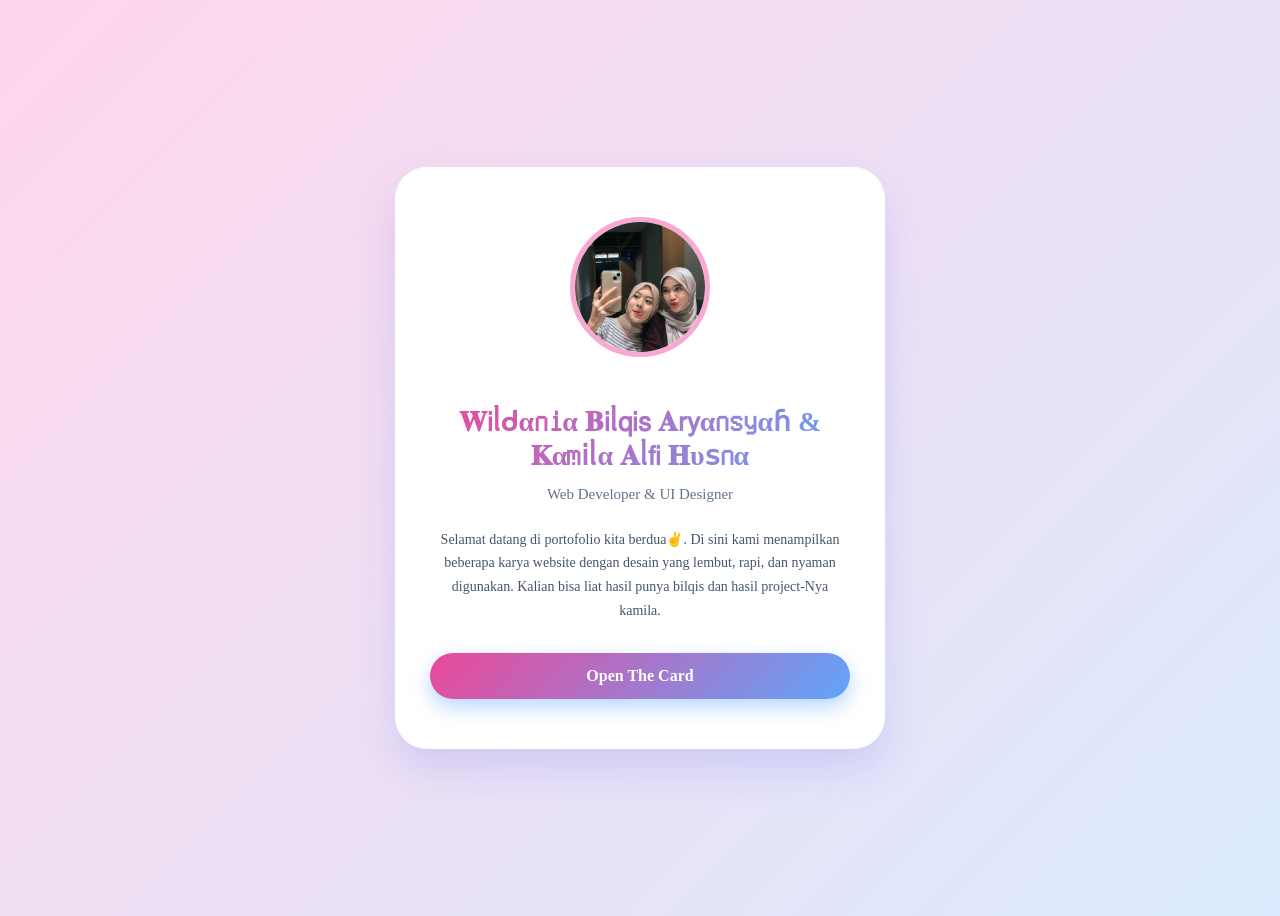
==== index.html @ 9955f185 "first" ====
<!DOCTYPE html>
<html lang="id">
<head>
  <meta charset="UTF-8">
  <meta name="viewport" content="width=device-width, initial-scale=1.0">
  <title>Sampul Portofolio | Bilqis</title>
  <link href="style.css" rel="stylesheet">
</head>
<body>

  <div class="cover">
    <img src="dua.jpg" alt="Foto Profil">
    <h1>𝐖𝗂ᥣᑯα𐓣𝗂α 𝐁𝗂ᥣ𝗊𝗂𝗌 𝐀𝗋𝗒α𐓣𝗌𝗒αɦ & 𝐊αꭑ𝗂ᥣα 𝐀ᥣ𝖿𝗂 𝐇υ𝗌𐓣α</h1>
    <h2>Web Developer & UI Designer</h2>
    <p>
      Selamat datang di portofolio kita berdua✌️. Di sini kami menampilkan beberapa karya website dengan desain yang lembut, rapi, dan nyaman digunakan. Kalian bisa liat hasil punya bilqis dan hasil project-Nya kamila.
    </p>
   <div class="btnpink" onclick="masuk()"> Open The Card</div>
 
  </div>

  <script src="script.js"></script>

</body>
</html>
---- style.css ----
body {
  min-height: 100vh;
  background: linear-gradient(135deg, #ffd6eb, #dbeafe);
  display: flex;
  justify-content: center;
  align-items: center;
}

/* ================= COVER ================= */
.cover {
  background: #ffffff;
  max-width: 420px;
  width: 90%;
  padding: 50px 35px;
  border-radius: 32px;
  text-align: center;
  box-shadow: 0 20px 40px rgba(99,102,241,0.18);
  position: relative;
}

/* ================= FOTO PROFIL ================= */
.cover img {
  width: 130px;
  height: 130px;
  border-radius: 50%;
  object-fit: cover;
  border: 5px solid #f9a8d4;
  margin-bottom: 25px;
  cursor: pointer;

  /* animasi halus */
  transition: all 0.35s ease;
}

.cover img:hover {
  transform: translateY(-8px) scale(1.05);
  box-shadow: 0 18px 35px rgba(236,72,153,0.45);
  filter: brightness(1.05);
}

/* ================= TEXT ================= */
.cover h1 {
  font-size: 28px;
  margin-bottom: 8px;
  background: linear-gradient(135deg, #ec4899, #60a5fa);
  -webkit-background-clip: text;
  -webkit-text-fill-color: transparent;
  background-clip: text;
  color: transparent;
}

.cover h2 {
  font-size: 15px;
  font-weight: 400;
  color: #64748b;
  margin-bottom: 25px;
}

.cover p {
  font-size: 14px;
  line-height: 1.7;
  color: #475569;
  margin-bottom: 30px;
}

/* ================= LINK BUTTON ================= */
.cover a {
  display: inline-block;
  padding: 12px 28px;
  background: linear-gradient(135deg, #ec4899, #60a5fa);
  color: #fff;
  text-decoration: none;
  border-radius: 24px;
  font-size: 14px;
  font-weight: 500;
  transition: all 0.3s ease;
}

.cover a:hover {
  transform: translateY(-3px);
  box-shadow: 0 10px 20px rgba(96,165,250,0.4);
}

/* ================= BUTTON PINK ================= */
.btnpink {
  background: linear-gradient(135deg, #ec4899, #60a5fa);
  color: white;
  border: none;
  padding: 14px 32px;
  font-size: 16px;
  font-weight: 600;
  border-radius: 30px;
  cursor: pointer;
  box-shadow: 0 8px 20px rgba(96,165,250,0.45);
  transition: all 0.3s ease;
}

.btnpink:hover {
  transform: translateY(-3px);
  box-shadow: 0 12px 25px rgba(236,72,153,0.5);
  background: linear-gradient(135deg, #60a5fa, #ec4899);
}

.btnpink:active {
  transform: scale(0.95);
}

/* ================= DEKORASI BUNGA ================= */
.flower {
  position: absolute;
  width: 120px;
  opacity: 0.2;
}

.flower.top {
  top: 20px;
  right: 20px;
}

.flower.bottom {
  bottom: 20px;
  left: 20px;
}
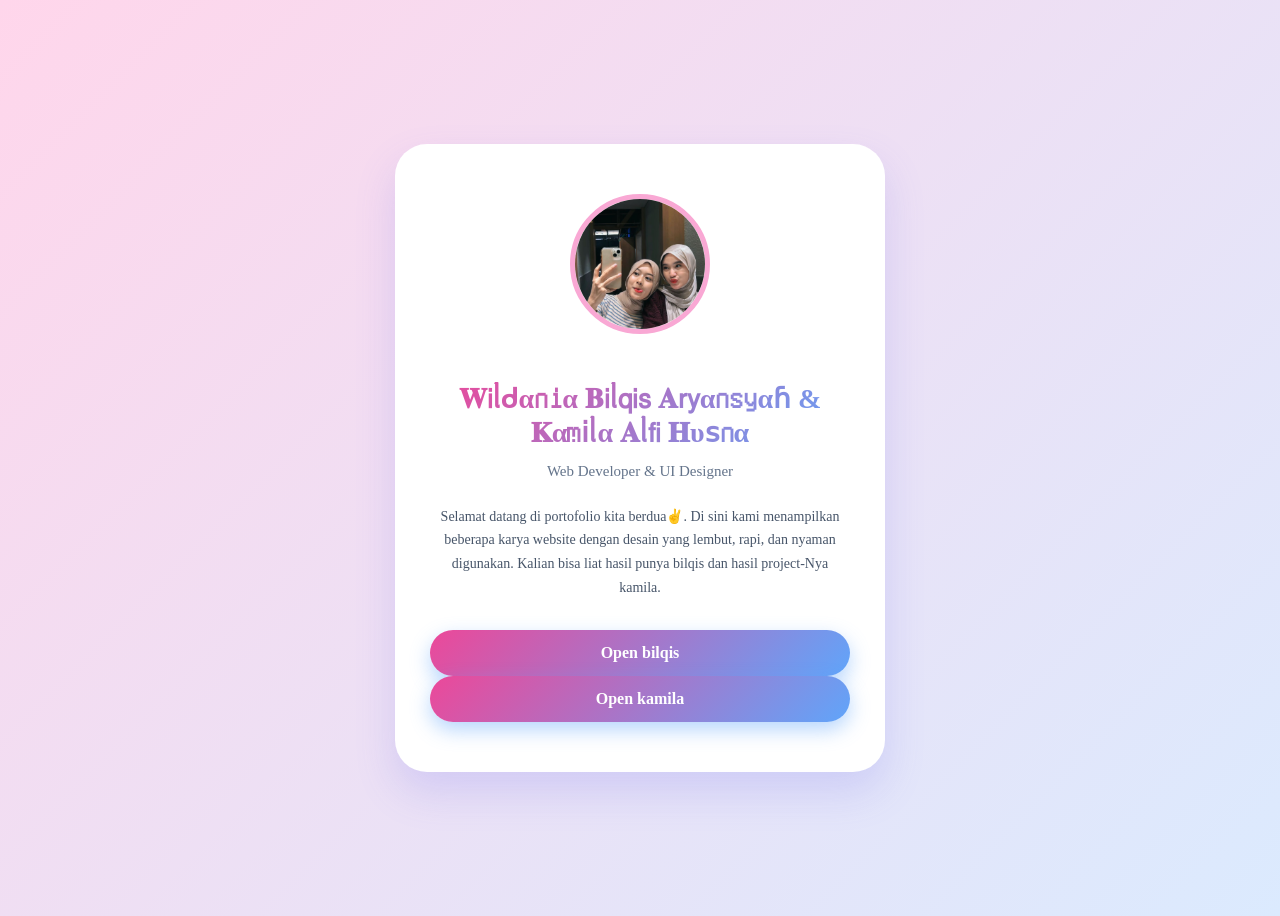
==== commit fa1b43c3: "halaman baru" ====
--- a/index.html
+++ b/index.html
@@ -15,7 +15,8 @@
     <p>
       Selamat datang di portofolio kita berdua✌️. Di sini kami menampilkan beberapa karya website dengan desain yang lembut, rapi, dan nyaman digunakan. Kalian bisa liat hasil punya bilqis dan hasil project-Nya kamila.
     </p>
-   <div class="btnpink" onclick="masuk()"> Open The Card</div>
+   <div class="btnpink" onclick="masuk()"> Open bilqis</div>
+    <div class="btnpink" onclick="masukamila()"> Open kamila</div>
  
   </div>
 
